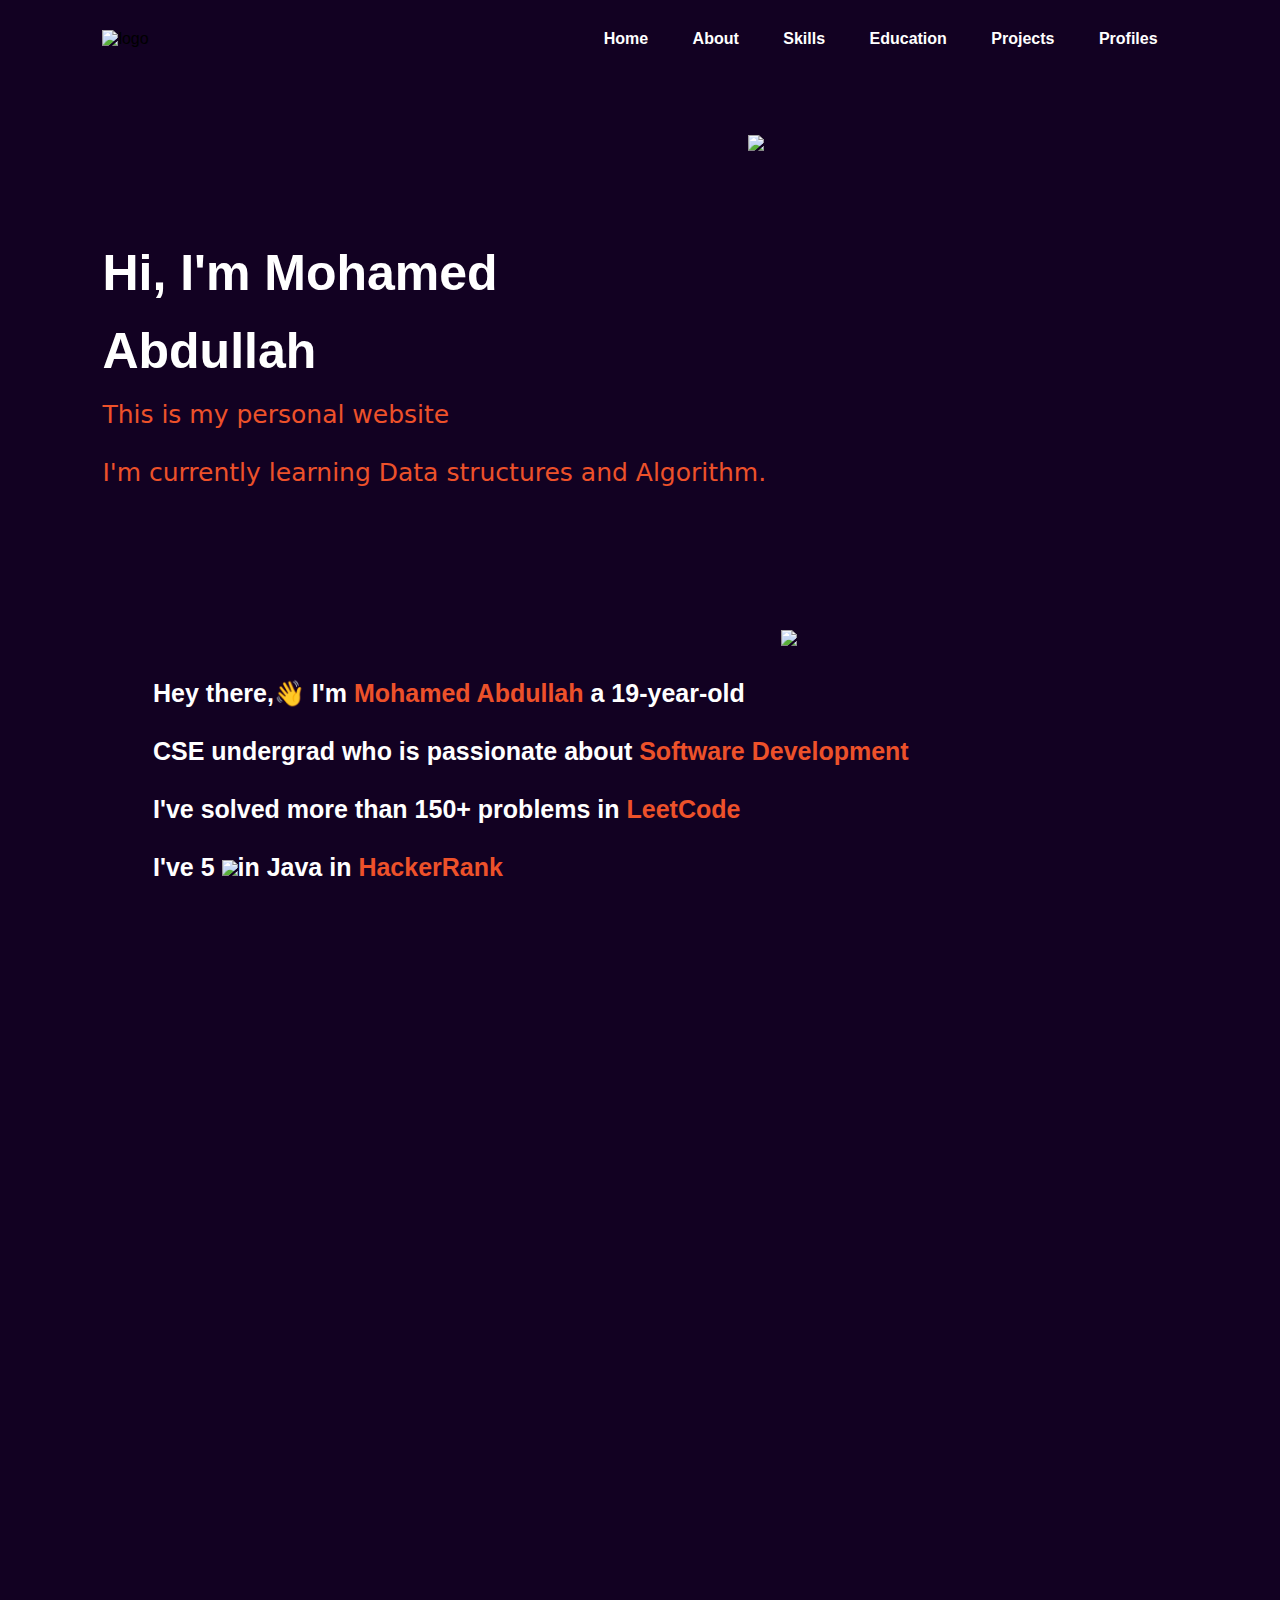
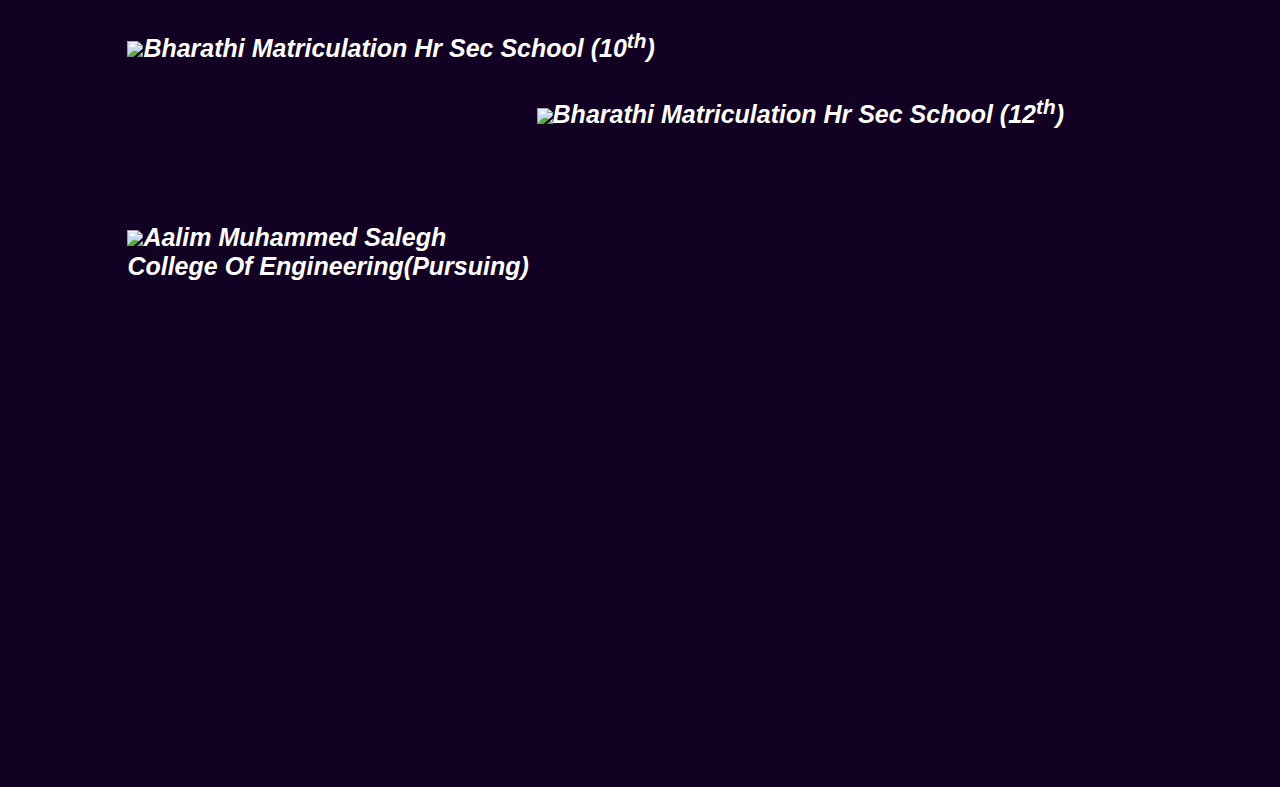
==== index.html @ 2e1b20a5 "Update index.html" ====
<!DOCTYPE html>
<html lang="en">
<head>
    <meta charset="UTF-8">
    <meta http-equiv="X-UA-Compatible" content="IE=edge">
    <meta name="viewport" content="width=device-width, initial-scale=1.0">
    <title>Mohamed Abdullah personal website</title>
    <link rel="stylesheet" href="./css/style.css">
</head>
<body>
    <div class="abu">
        <nav>
            <img src="https://raw.githubusercontent.com/f-mohamed-abdullah/f-mohamed-abdullah.github.io/master/img/aboutimg.png" type="image/webp" class="logo" width="100" alt="logo">            
            <ul>
                <li><a href="#">Home</a></li>
                <li><a href="#About">About</a></li>
                <li><a href="#">Skills</a></li>
                <li><a href="#Education">Education</a></li>
                <li><a href="#">Projects</a></li>
                <li><a href="#">Profiles</a></li>

            </ul>
        </nav>
        <div class="detials">
            <h1>Hi, I'm Mohamed </h1><h1><span>Abdullah</span></h1>
            <p>This is my personal website<br><br>I'm currently learning Data structures and Algorithm.</p>
        </div>
        <div class="image">
            <img src="C:\Users\abu\OneDrive\Desktop\Abu\img\aboutimg.png" class="boy">
        </div>
        
        
        <section id="About">
            
            <div class="About">
                    <div class="image">
                <img src="https://raw.githubusercontent.com/f-mohamed-abdullah/f-mohamed-abdullah.github.io/master/img/abuimg.png" class="boy">
            </div>
            <div class="ab">
                
                <p align="left">
                    Hey there,👋 I'm <span>Mohamed Abdullah</span> a 19-year-old <br><br> CSE undergrad who is passionate about <span>Software Development</span><br><br>I've solved more than 150+ problems in <span>LeetCode</span><br><br>I've 5 <img src="https://www.freepnglogos.com/uploads/star-png/star-vector-png-transparent-image-pngpix-21.png" width="20px">in Java in <span>HackerRank</span>
                </p>
            </div>
        </div>
            
        </section>

        <section id="Education">  
            <div class="Education">
                <div class="ed">
                    
                    <h1><img src="https://www.freepnglogos.com/uploads/star-png/star-vector-png-transparent-image-pngpix-21.png" width="20px">Bharathi Matriculation Hr Sec School (10<sup>th</sup>)</h1>  
                    <h2 ><img src="https://www.freepnglogos.com/uploads/star-png/star-vector-png-transparent-image-pngpix-21.png" width="20px">Bharathi Matriculation Hr Sec School (12<sup>th</sup>)</h2><br>
                    <h3><img src="https://www.freepnglogos.com/uploads/star-png/star-vector-png-transparent-image-pngpix-21.png" width="20px">Aalim Muhammed Salegh <br>College Of Engineering(Pursuing)</h3>
                </div>
            </div>
        </section>
    </div>

        

        
</body>
</html>
---- css/style.css ----
*{
    margin: 0;
    padding: 0;
    font-family: sans-serif;
}
.abu{
    
    position: relative;
    width: 100%;
    height: 100vh;
    
    background:  #120122;

}



nav{
    display: flex;
    width: 84%;
    margin: auto;
    padding: 20px 0;
    align-items: center;
    justify-content: space-between;  
}

nav ul li{
    display: inline-block;
    list-style: none;
    margin: 10px 20px;
}


nav ul li a{
    text-decoration: none;
    color: rgb(255, 255, 255);
    font-weight: bold;
}

nav ul li a:hover{
    color: rgb(237, 81, 42);
}



.detials{
    margin-left: 8%;
    margin-top: 13%;
}

.detials h1{ 
    font-size: 50px;
    color: rgb(255, 255, 255);
    margin-bottom: 20px;
}
.detials h1:hover{
    color: rgb(237, 81, 42);
}

span:hover{
    
    color: rgb(255, 204, 0);
}


.detials p{
    font-size: 25px;
    color: rgb(237, 81, 42);
    font-family: system-ui, -apple-system, BlinkMacSystemFont, 'Segoe UI', Roboto, Oxygen, Ubuntu, Cantarell, 'Open Sans', 'Helvetica Neue', sans-serif;
}

.detials p:hover{
    color: rgb(255, 204, 0);
}
.image{
    width: 45%;
    height: 80%;
    position: absolute;
    bottom: 25%;
    right: 100px;
    
}

.image img{
    
    height: 100%;
    position: absolute;
    left: 25%;
    bottom: -25%;
    
    transition: bottom 1s,left 1s;
}

.image:hover .boy{
    left: 25%;
    bottom: 40px;
}
/* About tab*/
.About{
    position: relative;
    width: 100%;
    height: 100vh;
    padding: 25px;
    background:  #120122;
}
.ab{
    
    margin-left: 0%;
    margin-top: 13%;
    text-align: right;
    
}
.ab p{
    
    color: white;
    font-family: sans-serif;
    font-size: 25px;
    font-weight: bold;
    padding-top: -15%;
    align-items: flex-start;
    margin-bottom: 20px;
    margin-left: 10%;
    text-align: start;
}
 
p span{
    color: rgb(237, 81, 42);
}


/* Education tab*/
.Education{
    position: relative;
    width: 100%;
    height: 100vh;
    padding: 25px;
    background:  #120122;
}


.ed{
    margin-left: 8%;
    margin-top: 13%;
}

.ed h1{ 
    position: absolute;
    font-size: 25px;
    color: rgb(255, 255, 255);
    margin-bottom: 20px;
    font-style: italic;
    

}







.ed h2{ 
    padding-top: 5%;
    text-align: right;
    font-size: 25px;
    color: rgb(255, 255, 255);
    margin-bottom: 20px;
    font-style: italic;
    right: 20%;
    position: absolute;
    
}

.ed h3{ 
    padding-top: 15%;
    font-size: 25px;
    color: rgb(255, 255, 255);
    margin-bottom: 20px;
    font-style: italic;
}

.ed h1:hover{
    color: rgb(237, 81, 42);
}

.ed h2:hover{
    color: rgb(237, 81, 42);
}

.ed h3:hover{
    color: rgb(237, 81, 42);
}
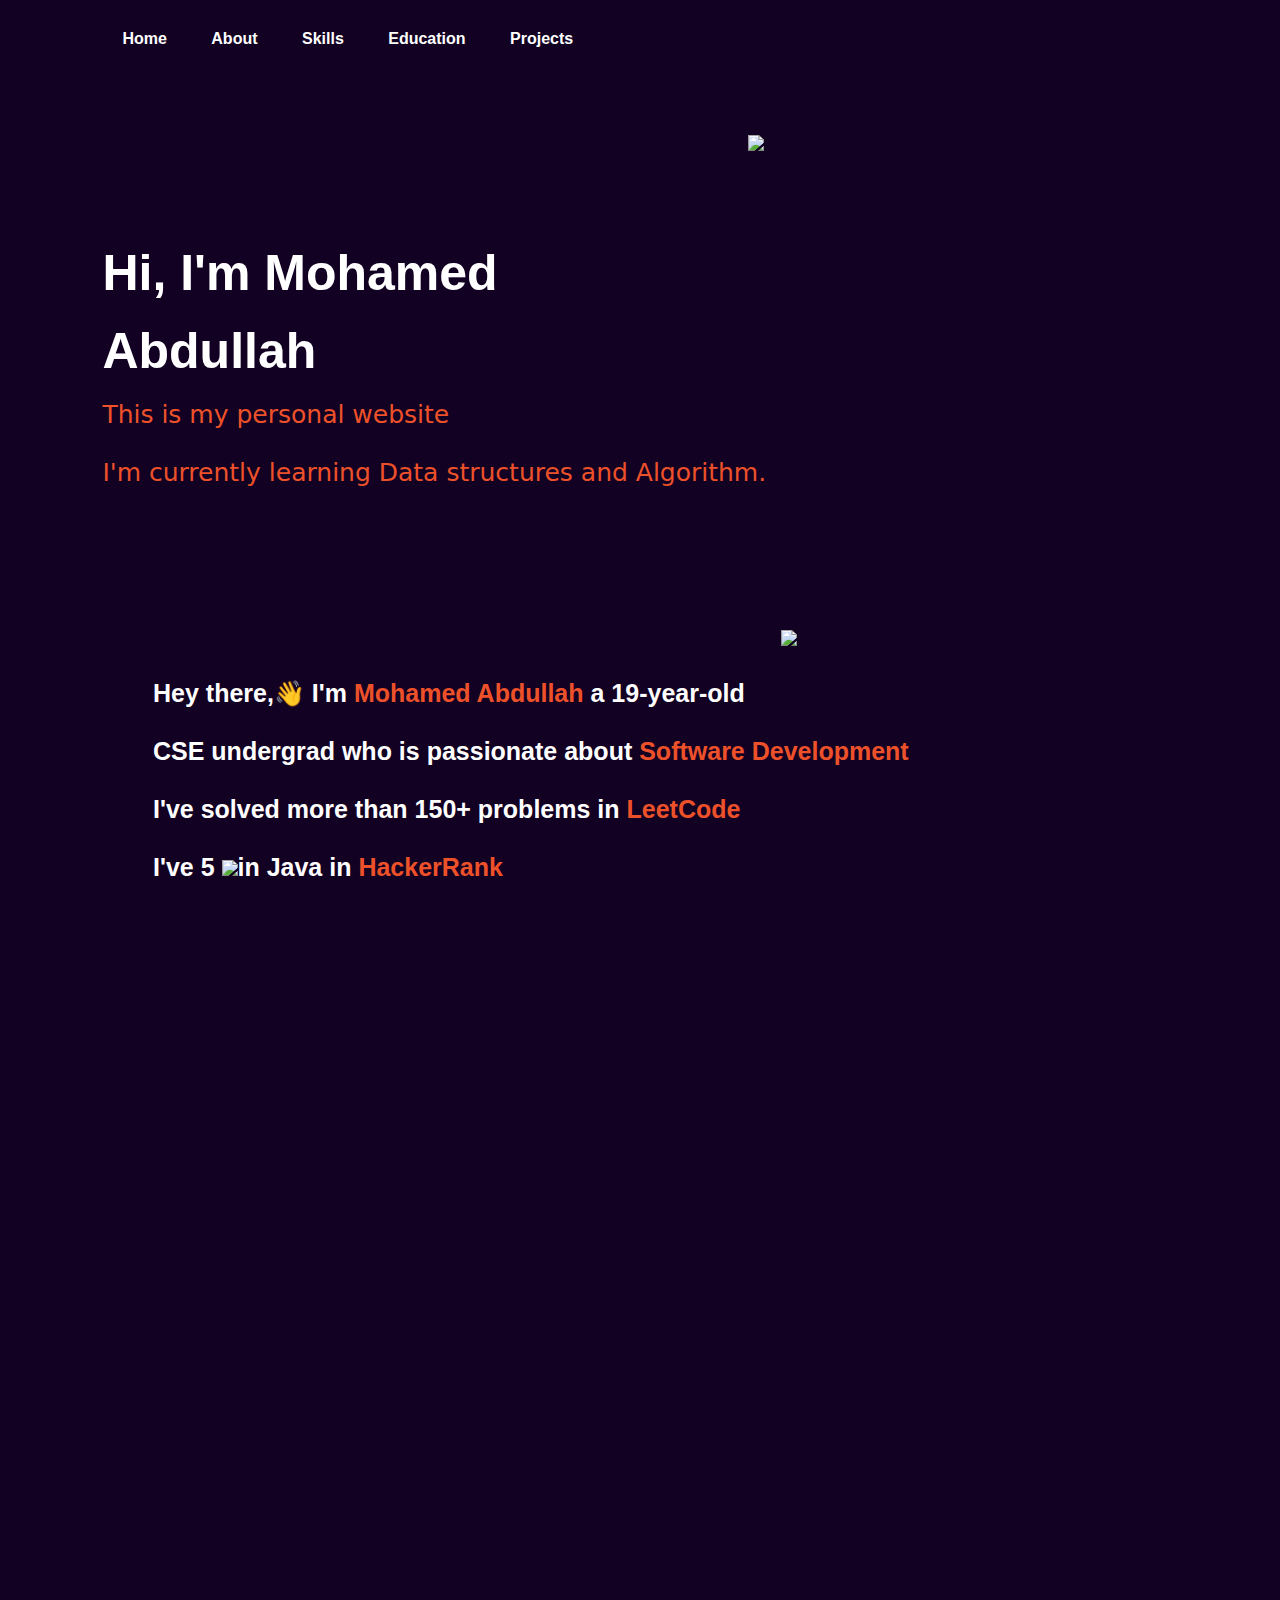
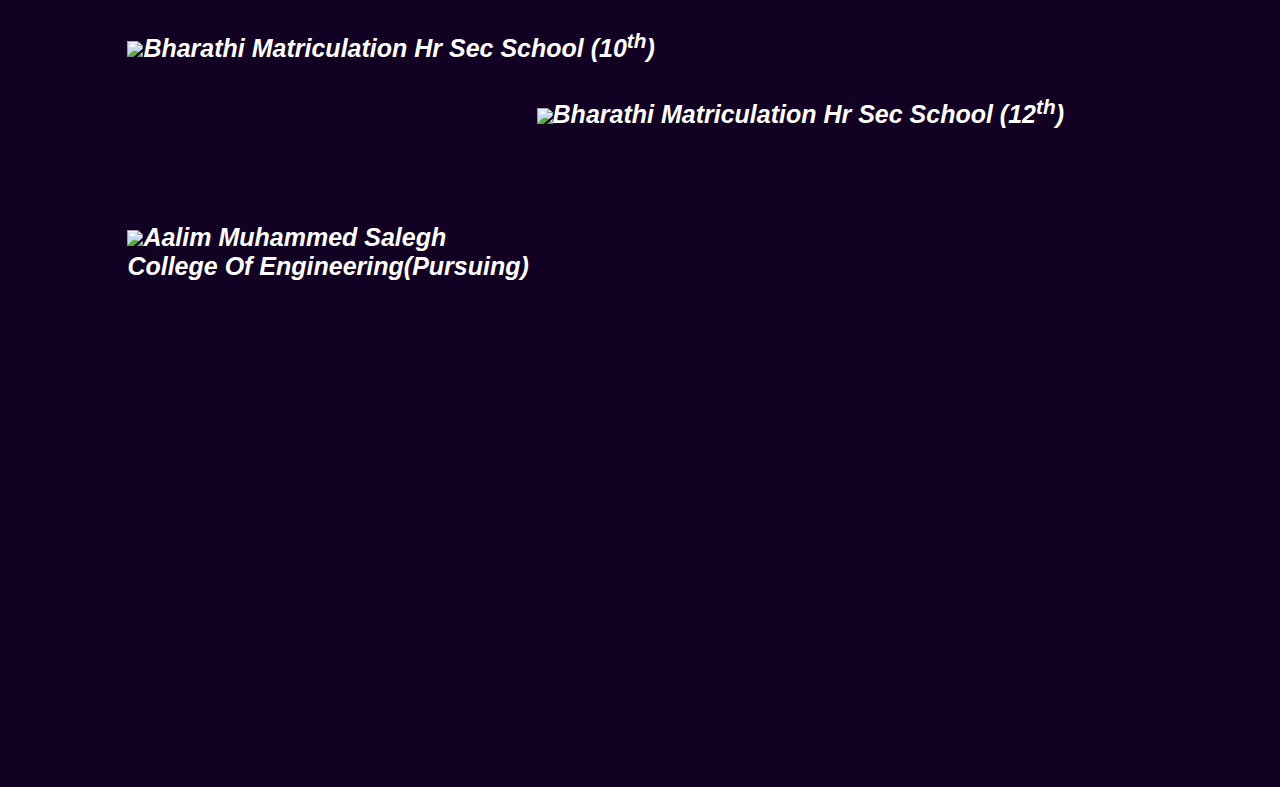
==== commit a14ce9c9: "Update index.html" ====
--- a/index.html
+++ b/index.html
@@ -10,14 +10,14 @@
 <body>
     <div class="abu">
         <nav>
-            <img src="https://raw.githubusercontent.com/f-mohamed-abdullah/f-mohamed-abdullah.github.io/master/img/aboutimg.png" type="image/webp" class="logo" width="100" alt="logo">            
+               
             <ul>
                 <li><a href="#">Home</a></li>
                 <li><a href="#About">About</a></li>
                 <li><a href="#">Skills</a></li>
                 <li><a href="#Education">Education</a></li>
                 <li><a href="#">Projects</a></li>
-                <li><a href="#">Profiles</a></li>
+                
 
             </ul>
         </nav>
@@ -26,7 +26,7 @@
             <p>This is my personal website<br><br>I'm currently learning Data structures and Algorithm.</p>
         </div>
         <div class="image">
-            <img src="C:\Users\abu\OneDrive\Desktop\Abu\img\aboutimg.png" class="boy">
+            <img src="https://raw.githubusercontent.com/f-mohamed-abdullah/f-mohamed-abdullah.github.io/master/img/aboutimg.png" type="image/webp" class="boy">
         </div>
         
         
@@ -34,7 +34,7 @@
             
             <div class="About">
                     <div class="image">
-                <img src="https://raw.githubusercontent.com/f-mohamed-abdullah/f-mohamed-abdullah.github.io/master/img/abuimg.png" class="boy">
+                <img src="https://raw.githubusercontent.com/f-mohamed-abdullah/f-mohamed-abdullah.github.io/master/img/abuimg.png" type="image/webp" class="boy">
             </div>
             <div class="ab">
                 
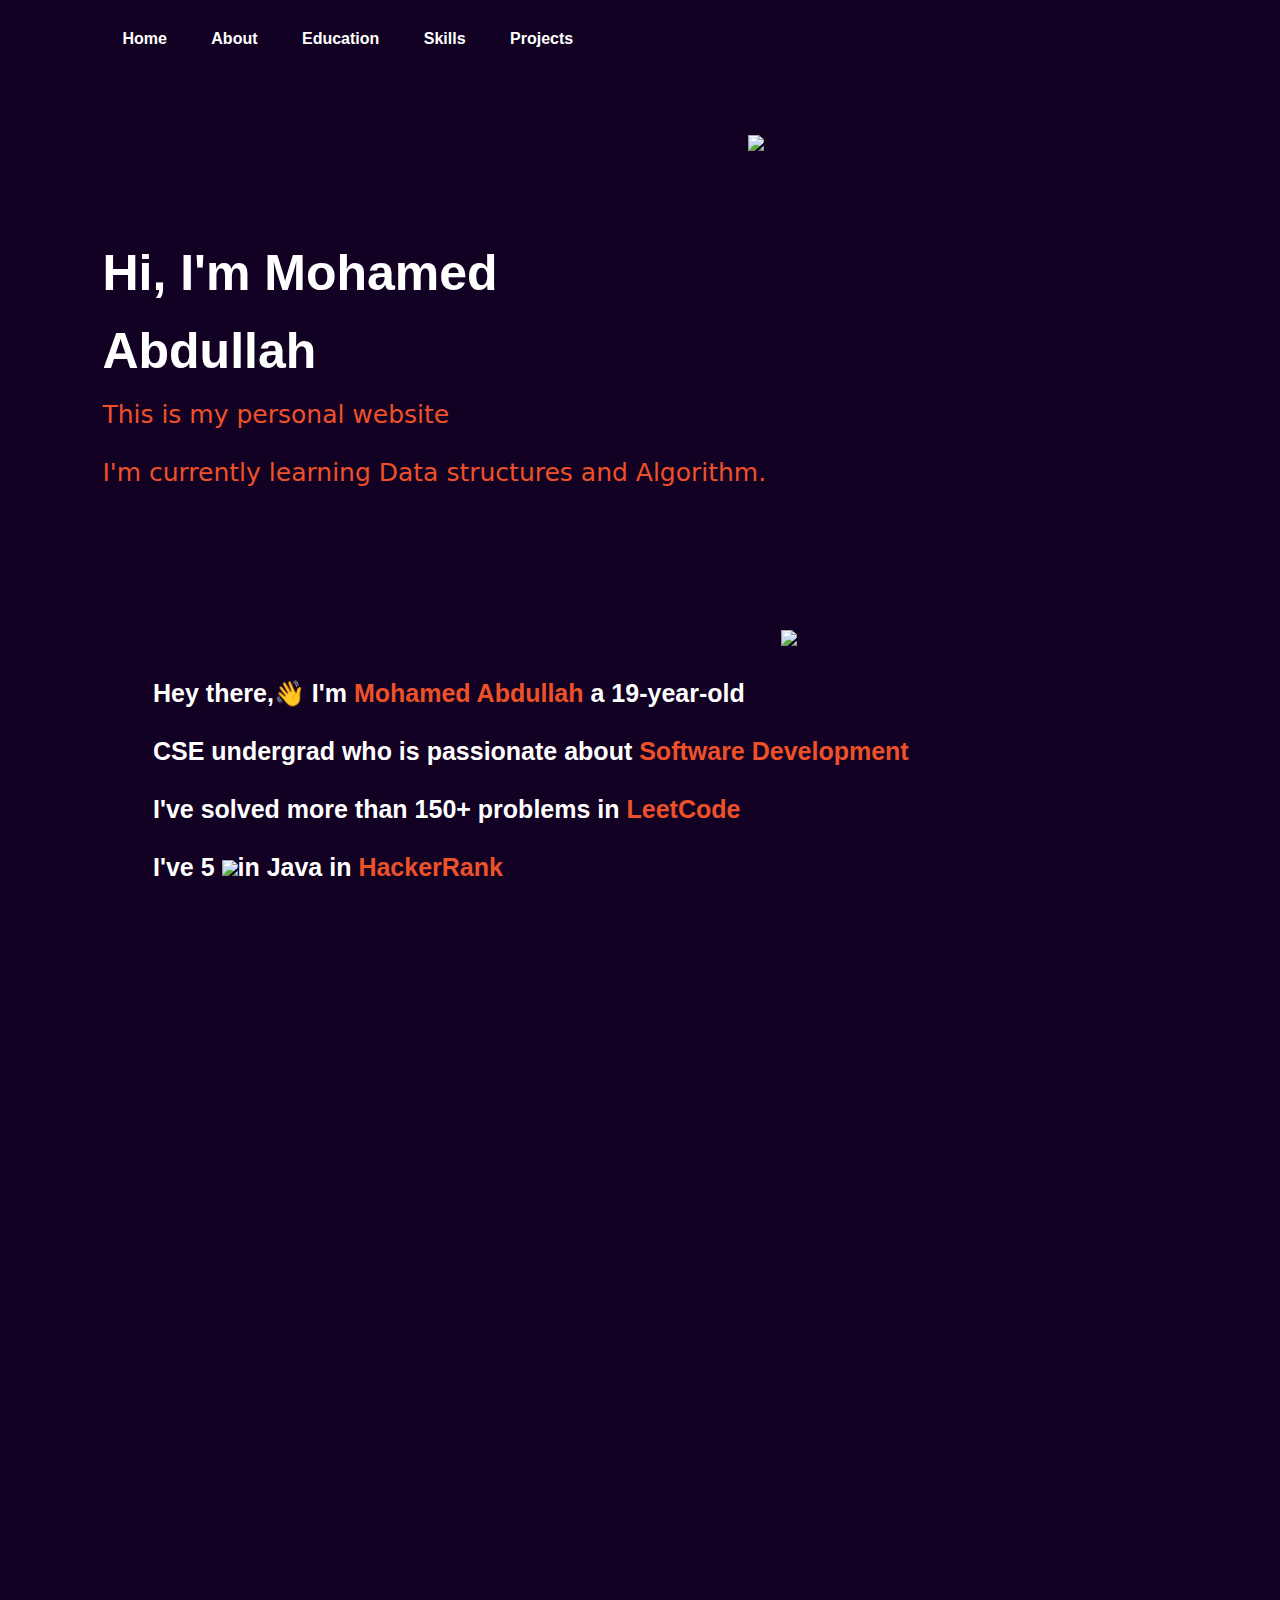
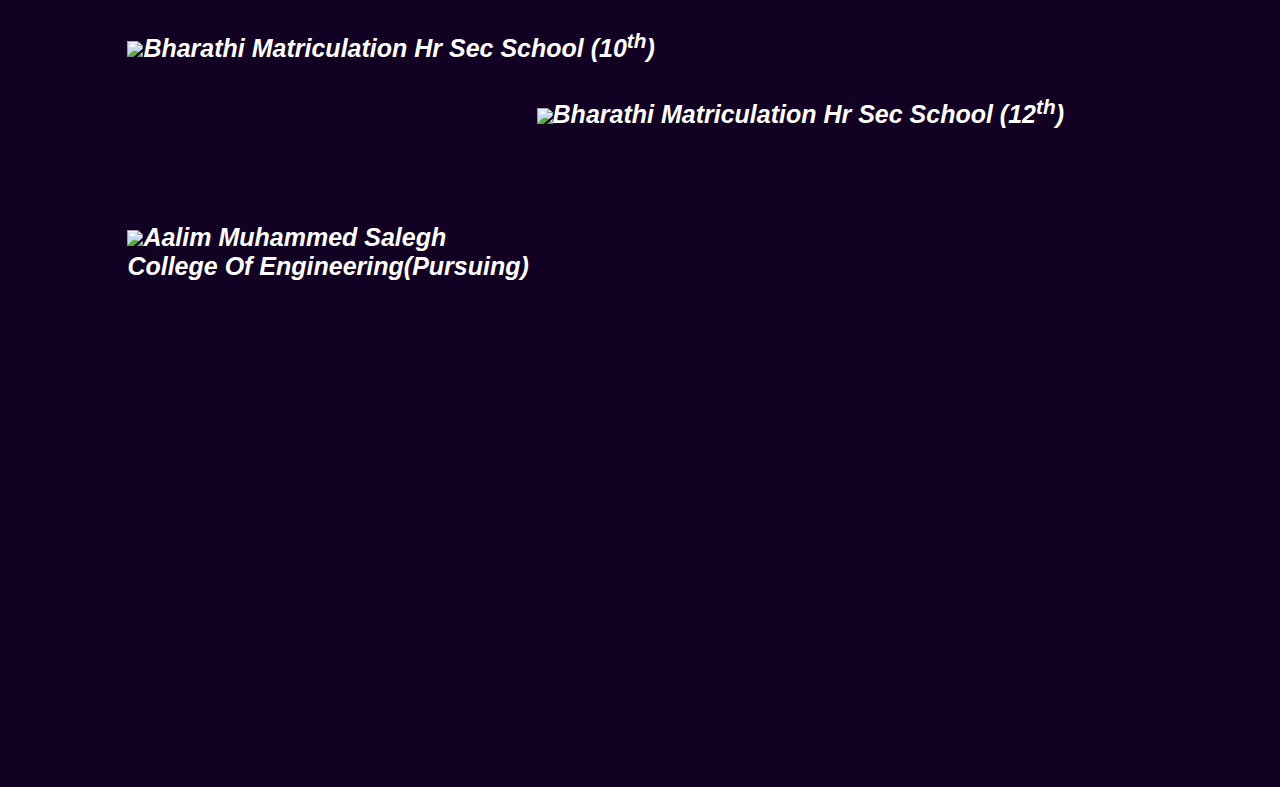
==== commit 0de59a9b: "Update index.html" ====
--- a/index.html
+++ b/index.html
@@ -14,8 +14,8 @@
             <ul>
                 <li><a href="#">Home</a></li>
                 <li><a href="#About">About</a></li>
+                <li><a href="#Education">Education</a></li>
                 <li><a href="#">Skills</a></li>
-                <li><a href="#Education">Education</a></li>
                 <li><a href="#">Projects</a></li>
                 
 
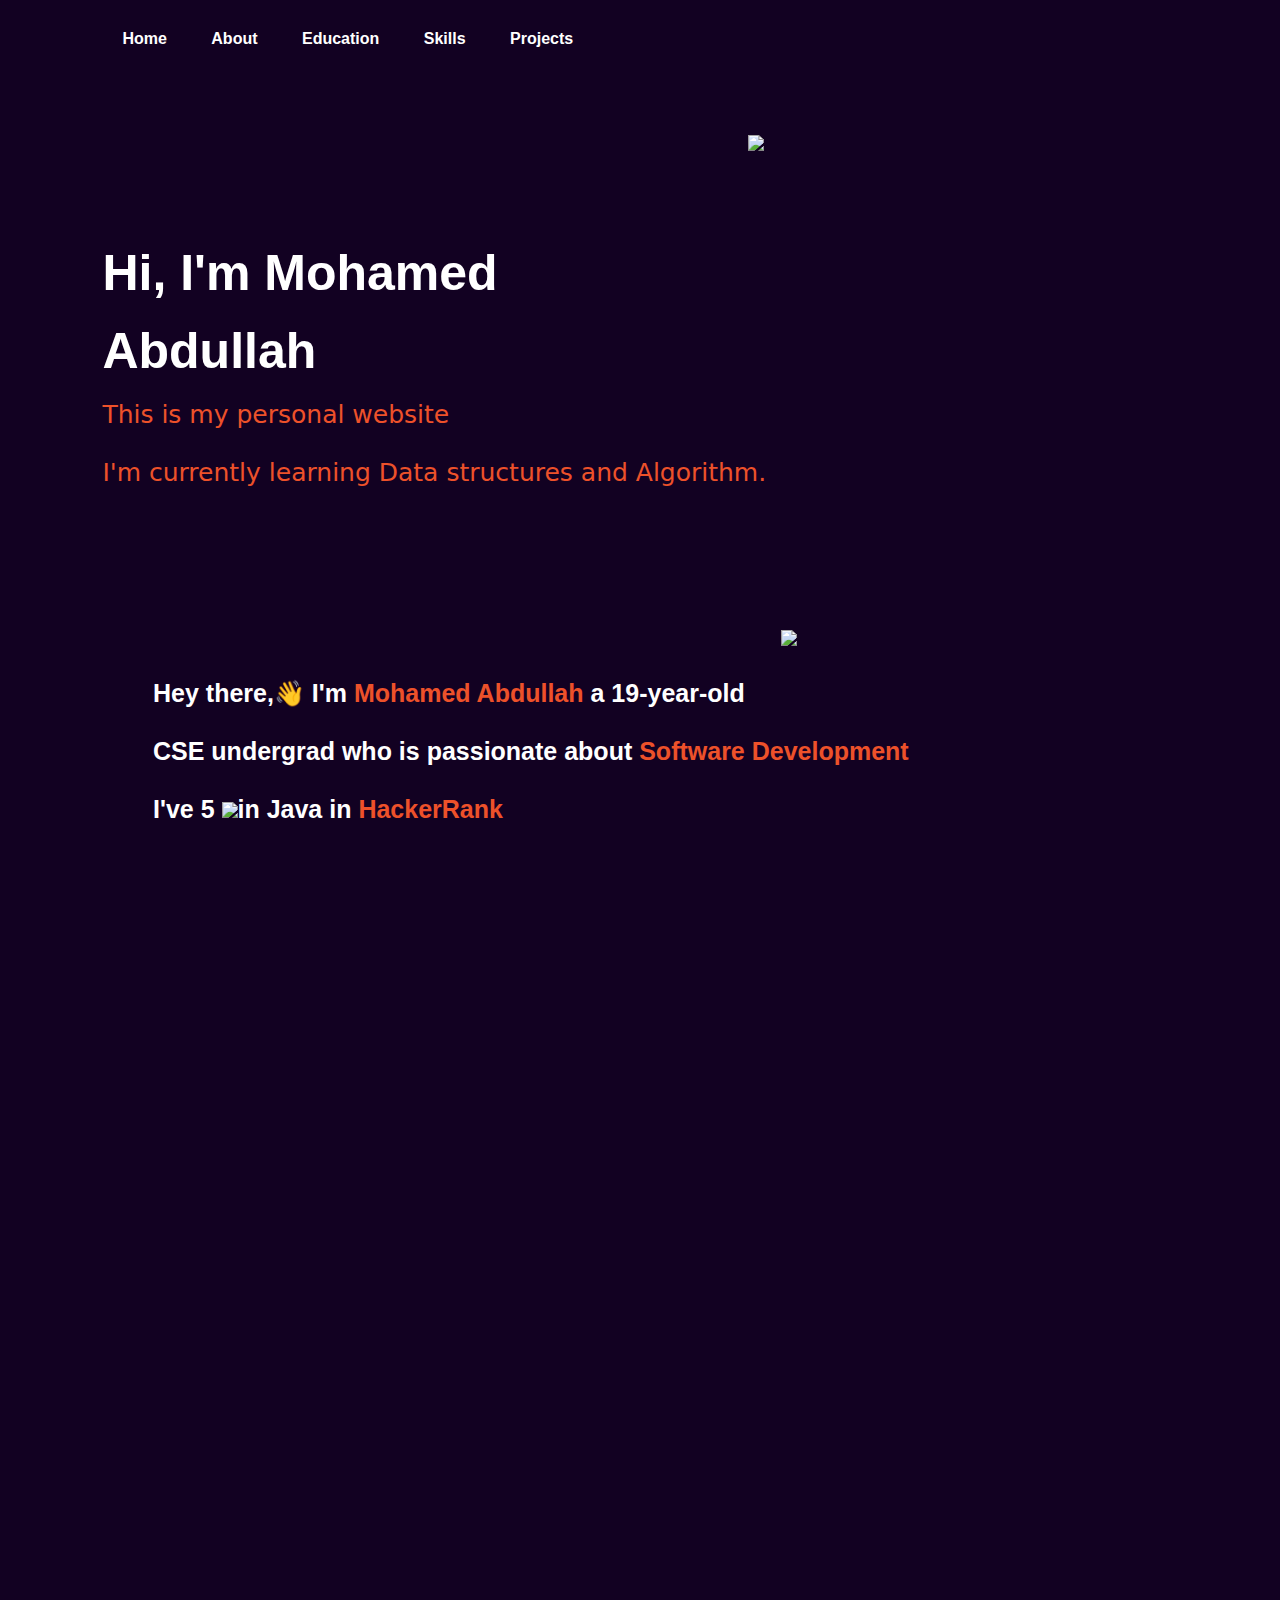
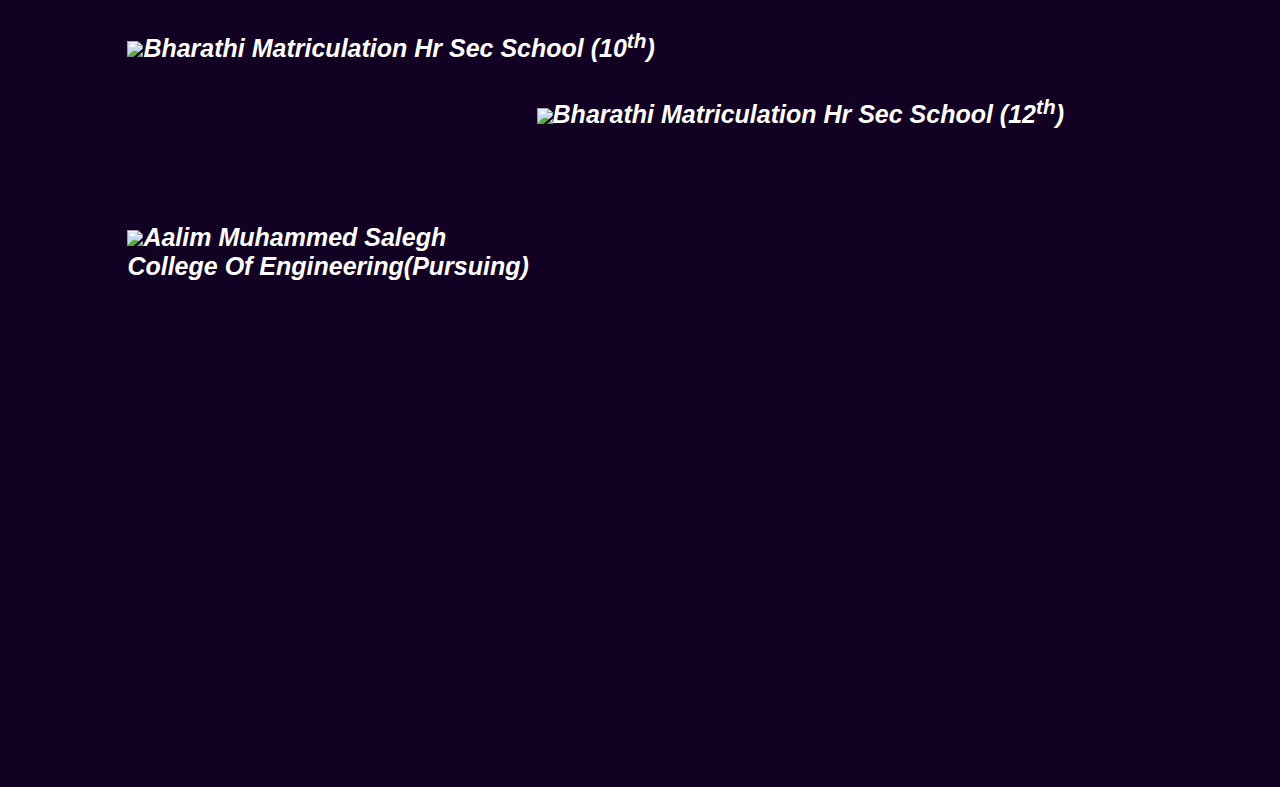
==== commit d0628aa5: "Update index.html" ====
--- a/index.html
+++ b/index.html
@@ -39,7 +39,7 @@
             <div class="ab">
                 
                 <p align="left">
-                    Hey there,👋 I'm <span>Mohamed Abdullah</span> a 19-year-old <br><br> CSE undergrad who is passionate about <span>Software Development</span><br><br>I've solved more than 150+ problems in <span>LeetCode</span><br><br>I've 5 <img src="https://www.freepnglogos.com/uploads/star-png/star-vector-png-transparent-image-pngpix-21.png" width="20px">in Java in <span>HackerRank</span>
+                    Hey there,👋 I'm <span>Mohamed Abdullah</span> a 19-year-old <br><br> CSE undergrad who is passionate about <span>Software Development</span><br><br>I've 5 <img src="https://www.freepnglogos.com/uploads/star-png/star-vector-png-transparent-image-pngpix-21.png" width="20px">in Java in <span>HackerRank</span>
                 </p>
             </div>
         </div>
@@ -63,3 +63,6 @@
         
 </body>
 </html>
+
+
+
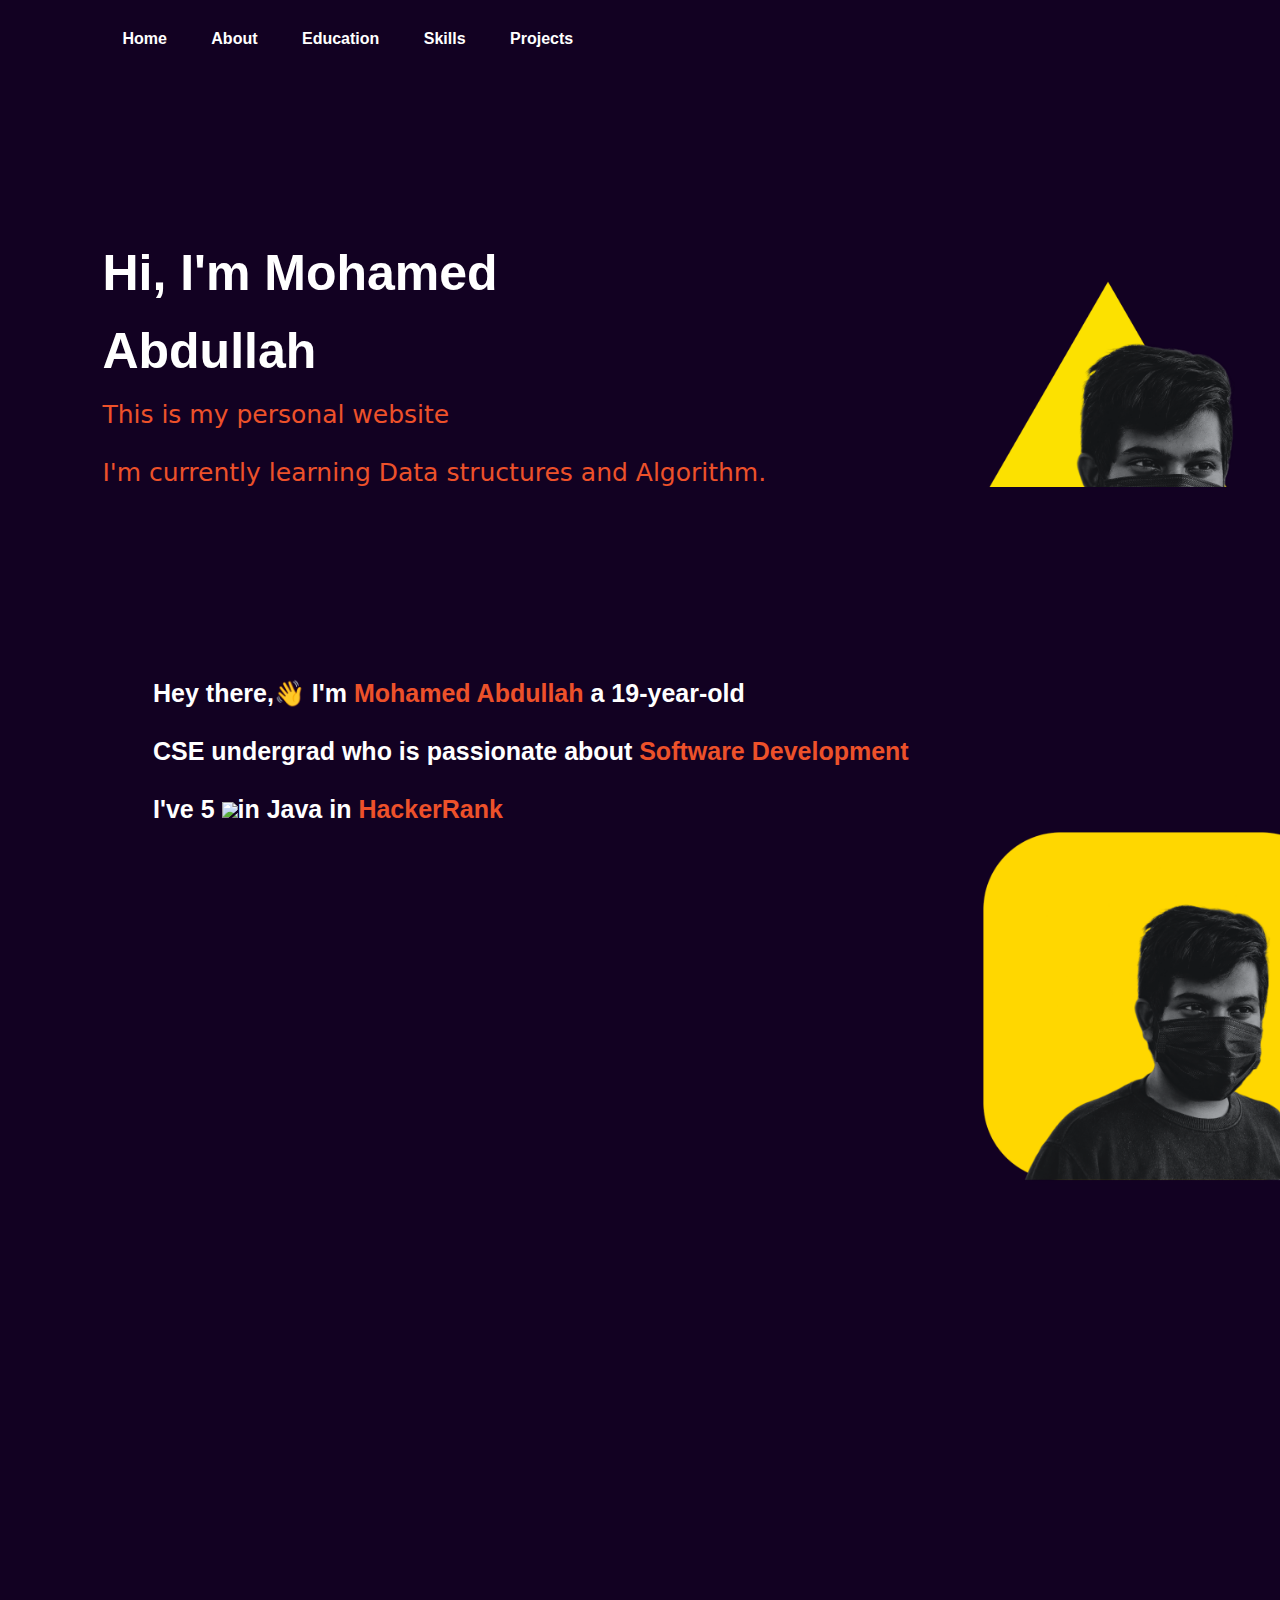
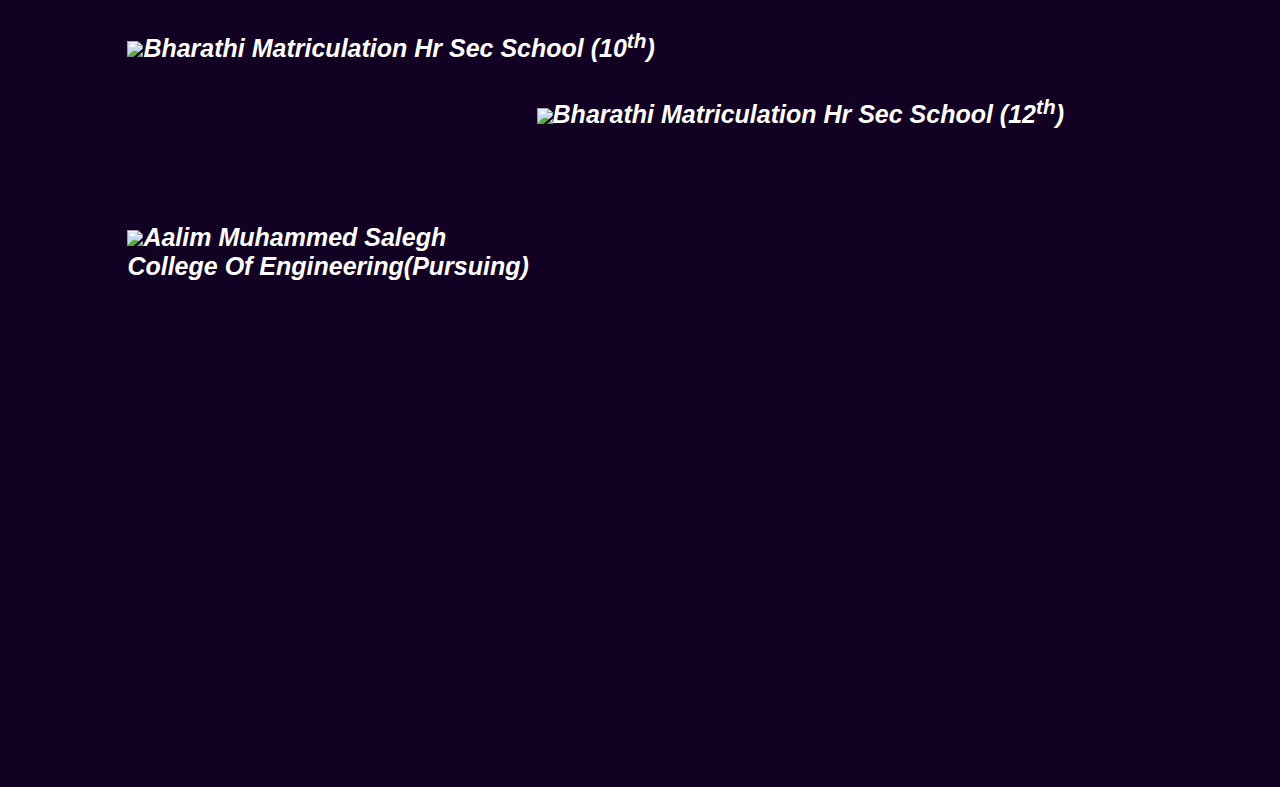
==== commit 00f34b2d: "Update index.html" ====
--- a/index.html
+++ b/index.html
@@ -26,7 +26,7 @@
             <p>This is my personal website<br><br>I'm currently learning Data structures and Algorithm.</p>
         </div>
         <div class="image">
-            <img src="https://raw.githubusercontent.com/f-mohamed-abdullah/f-mohamed-abdullah.github.io/master/img/aboutimg.png" type="image/webp" class="boy">
+            <img src="./img/Main.png" type="image/webp" class="boy">
         </div>
         
         
@@ -34,7 +34,7 @@
             
             <div class="About">
                     <div class="image">
-                <img src="https://raw.githubusercontent.com/f-mohamed-abdullah/f-mohamed-abdullah.github.io/master/img/abuimg.png" type="image/webp" class="boy">
+                <img src="./img/AbuImage.png" type="image/webp" class="boy">
             </div>
             <div class="ab">
                 
